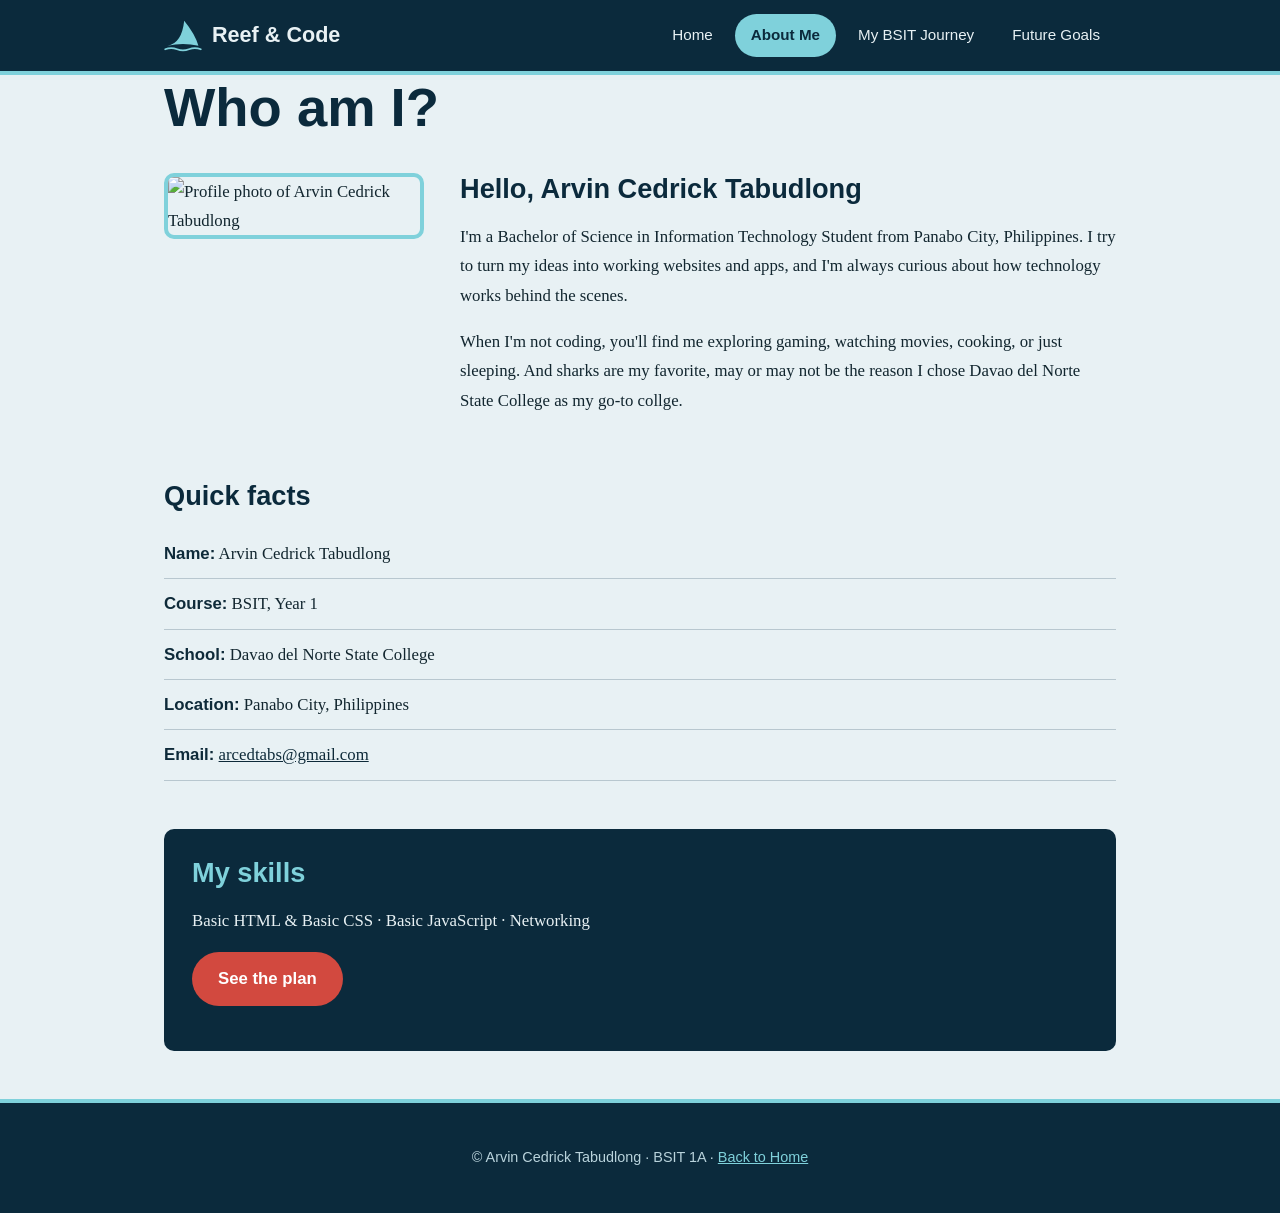
==== about.html @ bbda9e4c "Update about.html" ====
<!DOCTYPE html>
<html lang="en">
<head>
  <meta charset="UTF-8">
  <meta name="viewport" content="width=device-width, initial-scale=1">
  <title>About Me | Reef &amp; Code</title>
  <link rel="stylesheet" href="style.css">
  <link rel="icon" href="fin.svg" type="image/svg+xml">
</head>
<body>
  <header class="site-header">
    <div class="header-inner">
      <a class="brand" href="index.html"><img src="fin.svg" alt="">Reef &amp; Code</a>
      <nav aria-label="Main navigation">
        <ul class="nav-list">
          <li><a href="index.html">Home</a></li>
          <li><a href="about.html" class="active" aria-current="page">About Me</a></li>
          <li><a href="journey.html">My BSIT Journey</a></li>
          <li><a href="goals.html">Future Goals</a></li>
        </ul>
      </nav>
    </div>
  </header>

  <main class="container">
    <h1>Who am I?</h1>

    <section class="about-grid">
      <img class="portrait" src=image.png" alt="Profile photo of Arvin Cedrick Tabudlong">
      <div>
        <h2>Hello, Arvin Cedrick Tabudlong</h2>
        <p>I'm a Bachelor of Science in Information Technology Student from Panabo City, Philippines. I try to turn my ideas into working websites and apps, and I'm always curious about how technology works behind the scenes.</p>
        <p>When I'm not coding, you'll find me exploring gaming, watching movies, cooking, or just sleeping. And sharks are my favorite, may or may not be the reason I chose Davao del Norte State College as my go-to collge.</p>
      </div>
    </section>

    <section>
      <h2>Quick facts</h2>
      <ul class="facts">
        <li><strong>Name:</strong> Arvin Cedrick Tabudlong</li>
        <li><strong>Course:</strong> BSIT, Year 1</li>
        <li><strong>School:</strong> Davao del Norte State College</li>
        <li><strong>Location:</strong> Panabo City, Philippines</li>
        <li><strong>Email:</strong> <a href="mailto:arcedtabs@gmail.com">arcedtabs@gmail.com</a></li>
      </ul>
    </section>

    <section class="panel">
      <h2>My skills</h2>
      <p> Basic HTML &amp; Basic CSS &middot; Basic JavaScript &middot; Networking</p>
      <p><a class="btn" href="journey.html">See the plan</a></p>

    </section>
  </main>

  <footer class="site-footer">
    <p>&copy; Arvin Cedrick Tabudlong &middot; BSIT 1A &middot; <a href="index.html">Back to Home</a></p>
  </footer>
</body>
</html>
---- style.css ----
:root {
  --abyss:     #0B2A3C; 
  --deep:      #0e2a39;  
  --shark:     #5E7A8A;  
  --foam:      #E8F1F4;  
  --lagoon:    #7FD1DB;  
  --gill:      #D2493F;  
  --text:      #12262F;
  --radius:    10px;
  --font-head: "Trebuchet MS", "Segoe UI", Helvetica, Arial, sans-serif;
  --font-body: Georgia, "Times New Roman", serif;
}

*, *::before, *::after { box-sizing: border-box; }

html { scroll-behavior: smooth; }

body {
  margin: 0;
  font-family: var(--font-body);
  font-size: 1.05rem;
  line-height: 1.75;
  color: var(--text);
  background: var(--foam);
}

img { max-width: 100%; display: block; }

a { color: var(--deep); }
a:hover { color: var(--gill); }
a:focus-visible, button:focus-visible {
  outline: 3px solid var(--gill);
  outline-offset: 3px;
}

h1, h2, h3 {
  font-family: var(--font-head);
  line-height: 1.2;
  color: var(--abyss);
  margin: 0 0 .6em;
}
h1 { font-size: clamp(2.2rem, 5vw, 3.4rem); }
h2 { font-size: 1.7rem; }
h3 { font-size: 1.2rem; }

.site-header {
  background: var(--abyss);
  border-bottom: 4px solid var(--lagoon);
}
.header-inner {
  max-width: 1000px;
  margin: 0 auto;
  padding: 14px 24px;
  display: flex;
  flex-wrap: wrap;
  align-items: center;
  justify-content: space-between;
  gap: 12px;
}
.brand {
  display: flex;
  align-items: center;
  gap: 10px;
  font-family: var(--font-head);
  font-size: 1.35rem;
  font-weight: 700;
  color: var(--foam);
  text-decoration: none;
}
.brand img { width: 38px; height: 38px; }
.brand:hover { color: var(--lagoon); }

.nav-list {
  list-style: none;
  margin: 0;
  padding: 0;
  display: flex;
  flex-wrap: wrap;
  gap: 6px;
}
.nav-list a {
  display: block;
  padding: 8px 16px;
  border-radius: 999px;
  font-family: var(--font-head);
  font-size: .95rem;
  color: var(--foam);
  text-decoration: none;
  transition: background .2s;
}
.nav-list a:hover { background: var(--deep); color: var(--foam); }
.nav-list a.active { background: var(--lagoon); color: var(--abyss); font-weight: 700; }

.container {
  max-width: 1000px;
  margin: 0 auto;
  padding: 0 24px;
}
main { padding: 48px 0 64px; }
section { margin-bottom: 48px; }

.hero {
  background: linear-gradient(180deg, var(--abyss) 0%, var(--deep) 100%);
  color: var(--foam);
  padding: 64px 0 0;
  position: relative;
}
.hero-inner {
  max-width: 1000px;
  margin: 0 auto;
  padding: 0 24px;
  display: grid;
  grid-template-columns: 1.1fr 1fr;
  gap: 32px;
  align-items: center;
}
.hero h1 { color: #fff; }
.hero p { max-width: 46ch; color: #cfe3ea; }
.hero .shark-art { animation: glide 6s ease-in-out infinite alternate; }
.wave { display: block; width: 100%; height: 70px; margin-top: 24px; }

@keyframes glide {
  from { transform: translateX(-12px); }
  to   { transform: translateX(12px); }
}

.btn {
  display: inline-block;
  padding: 12px 26px;
  border-radius: 999px;
  background: var(--gill);
  color: #fff;
  font-family: var(--font-head);
  font-weight: 700;
  text-decoration: none;
  transition: background .2s;
}
.btn:hover { background: #a93129; color: #fff; }
.btn.ghost { background: transparent; border: 2px solid var(--lagoon); color: var(--lagoon); margin-left: 8px; }
.btn.ghost:hover { background: var(--lagoon); color: var(--abyss); }

.card-grid {
  display: grid;
  grid-template-columns: repeat(auto-fit, minmax(250px, 1fr));
  gap: 24px;
}
.card {
  background: #fff;
  border-radius: var(--radius);
  border-left: 6px solid var(--lagoon);
  padding: 24px;
  box-shadow: 0 2px 10px rgba(11, 42, 60, .12);
}
.card h3 { margin-bottom: .4em; }
.card p { margin: 0; }

.panel {
  background: var(--abyss);
  color: var(--foam);
  border-radius: var(--radius);
  padding: 28px;
}
.panel h2, .panel h3 { color: var(--lagoon); }

.about-grid {
  display: grid;
  grid-template-columns: 260px 1fr;
  gap: 36px;
  align-items: start;
}
.portrait {
  border-radius: var(--radius);
  border: 4px solid var(--lagoon);
  width: 100%;
}
.facts { list-style: none; padding: 0; margin: 0; }
.facts li { padding: 10px 0; border-bottom: 1px solid rgba(94, 122, 138, .35); }
.facts strong { font-family: var(--font-head); color: var(--deep); }

.timeline { list-style: none; margin: 0; padding: 0 0 0 28px; border-left: 4px solid var(--shark); }
.timeline li { position: relative; margin-bottom: 32px; padding-left: 20px; }
.timeline li::before {
  content: "";
  position: absolute;
  left: -40px;
  top: 6px;
  width: 20px;
  height: 20px;
  border-radius: 50%;
  background: var(--lagoon);
  border: 4px solid var(--abyss);
}
.timeline .when { font-family: var(--font-head); font-weight: 700; color: var(--gill); }

.goal-list { list-style: none; padding: 0; margin: 0; }
.goal-list li {
  background: #fff;
  border-radius: var(--radius);
  padding: 16px 20px 16px 54px;
  margin-bottom: 14px;
  position: relative;
  box-shadow: 0 2px 8px rgba(11, 42, 60, .1);
}
.goal-list li::before {
  content: "";
  position: absolute;
  left: 18px;
  top: 20px;
  width: 20px;
  height: 20px;
  border-radius: 50%;
  border: 3px solid var(--shark);
}
.goal-list li.done::before { background: var(--lagoon); border-color: var(--deep); }

.site-footer {
  background: var(--abyss);
  color: #b9d3dc;
  text-align: center;
  padding: 28px 24px;
  font-family: var(--font-head);
  font-size: .9rem;
  border-top: 4px solid var(--lagoon);
}
.site-footer a { color: var(--lagoon); }

@media (max-width: 760px) {
  .hero-inner, .about-grid { grid-template-columns: 1fr; }
  .portrait { max-width: 240px; }
  .header-inner { justify-content: center; }
}

@media (prefers-reduced-motion: reduce) {
  .hero .shark-art { animation: none; }
  html { scroll-behavior: auto; }
}
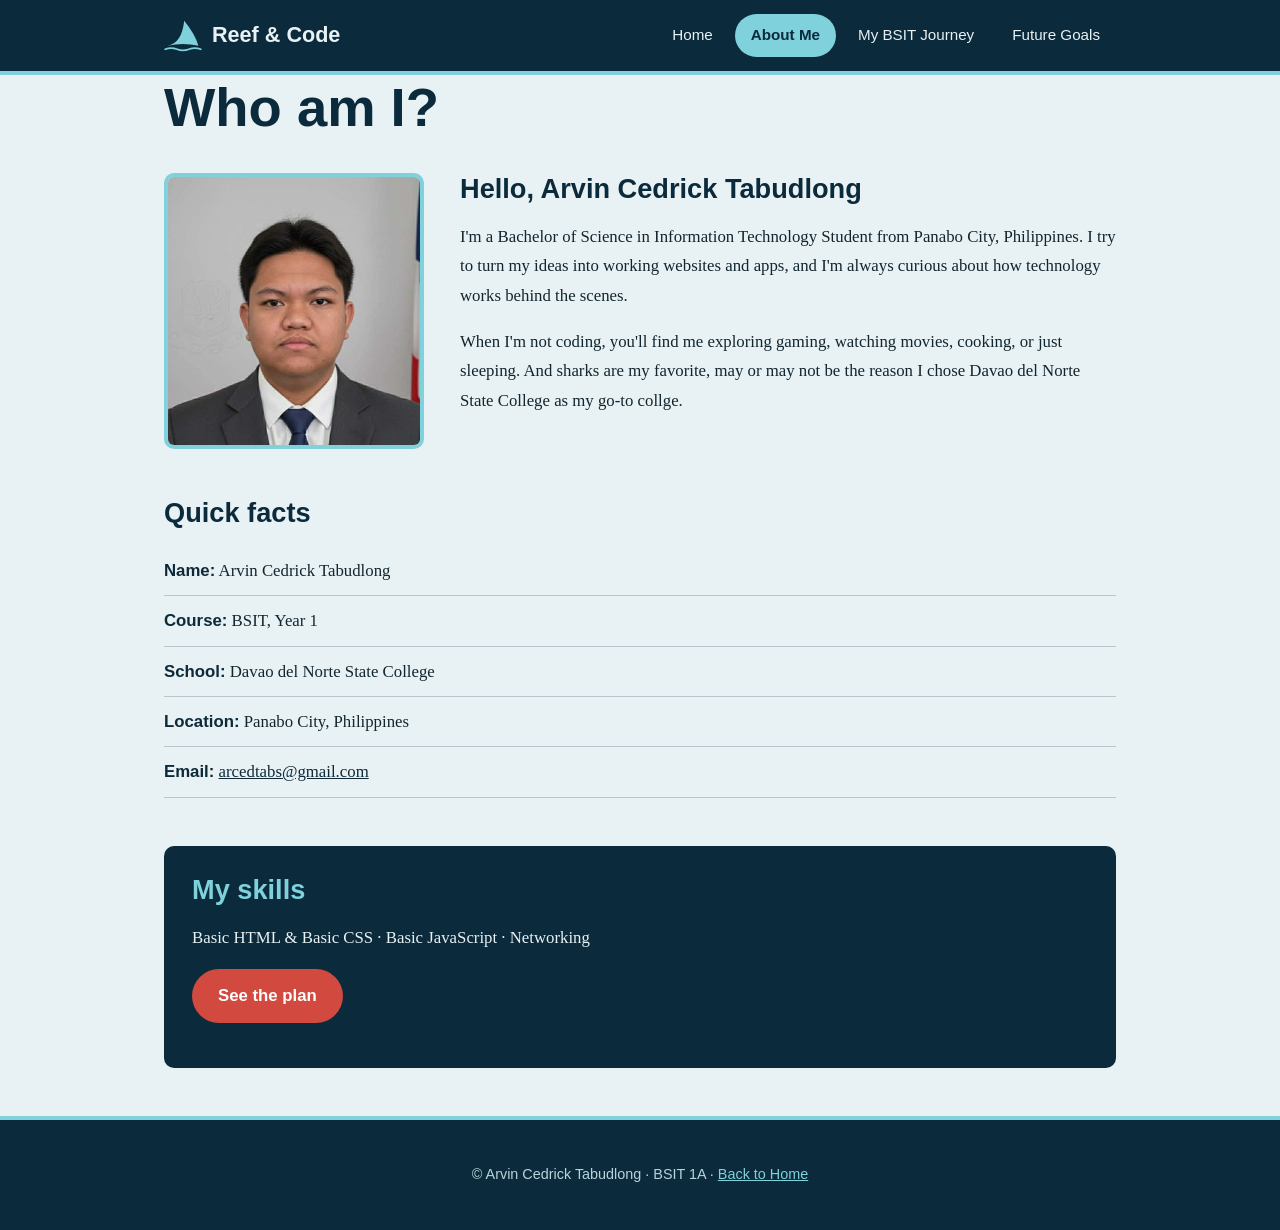
==== commit 4a69db05: "Update about.html" ====
--- a/about.html
+++ b/about.html
@@ -26,7 +26,7 @@
     <h1>Who am I?</h1>
 
     <section class="about-grid">
-      <img class="portrait" src=image.png" alt="Profile photo of Arvin Cedrick Tabudlong">
+      <img class="portrait" src="image.png" alt="Profile photo of Arvin Cedrick Tabudlong">
       <div>
         <h2>Hello, Arvin Cedrick Tabudlong</h2>
         <p>I'm a Bachelor of Science in Information Technology Student from Panabo City, Philippines. I try to turn my ideas into working websites and apps, and I'm always curious about how technology works behind the scenes.</p>
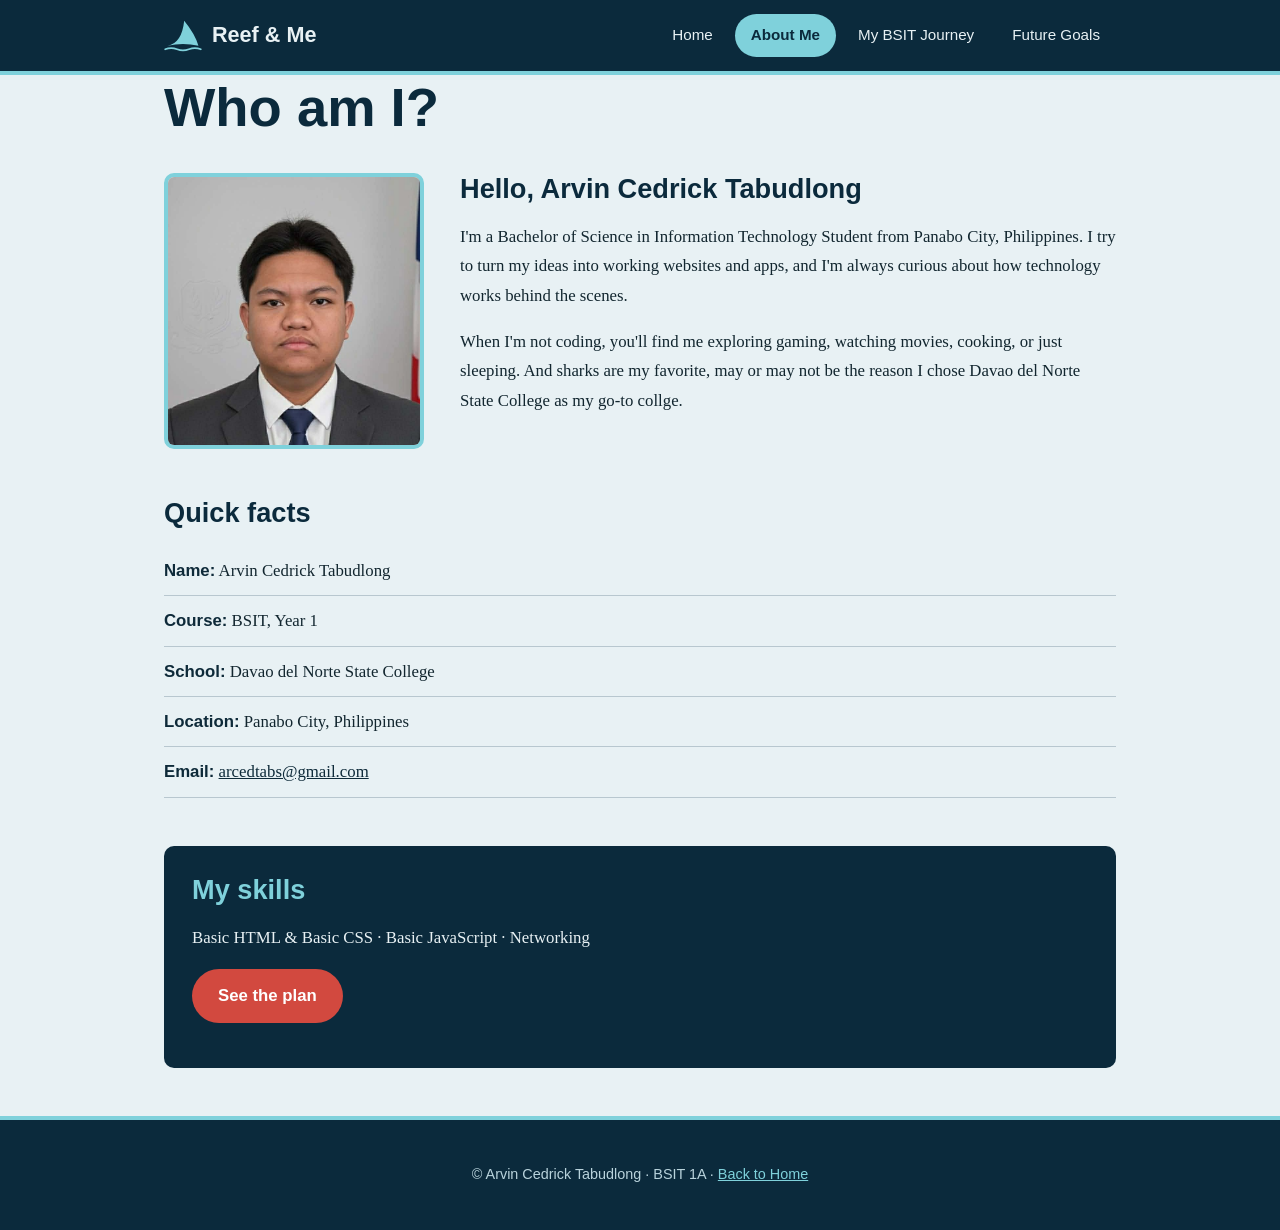
==== commit f0f2bdc3: "Update about.html" ====
--- a/about.html
+++ b/about.html
@@ -3,14 +3,14 @@
 <head>
   <meta charset="UTF-8">
   <meta name="viewport" content="width=device-width, initial-scale=1">
-  <title>About Me | Reef &amp; Code</title>
+  <title>About Me | Reef &amp; Me</title>
   <link rel="stylesheet" href="style.css">
   <link rel="icon" href="fin.svg" type="image/svg+xml">
 </head>
 <body>
   <header class="site-header">
     <div class="header-inner">
-      <a class="brand" href="index.html"><img src="fin.svg" alt="">Reef &amp; Code</a>
+      <a class="brand" href="index.html"><img src="fin.svg" alt="">Reef &amp; Me</a>
       <nav aria-label="Main navigation">
         <ul class="nav-list">
           <li><a href="index.html">Home</a></li>
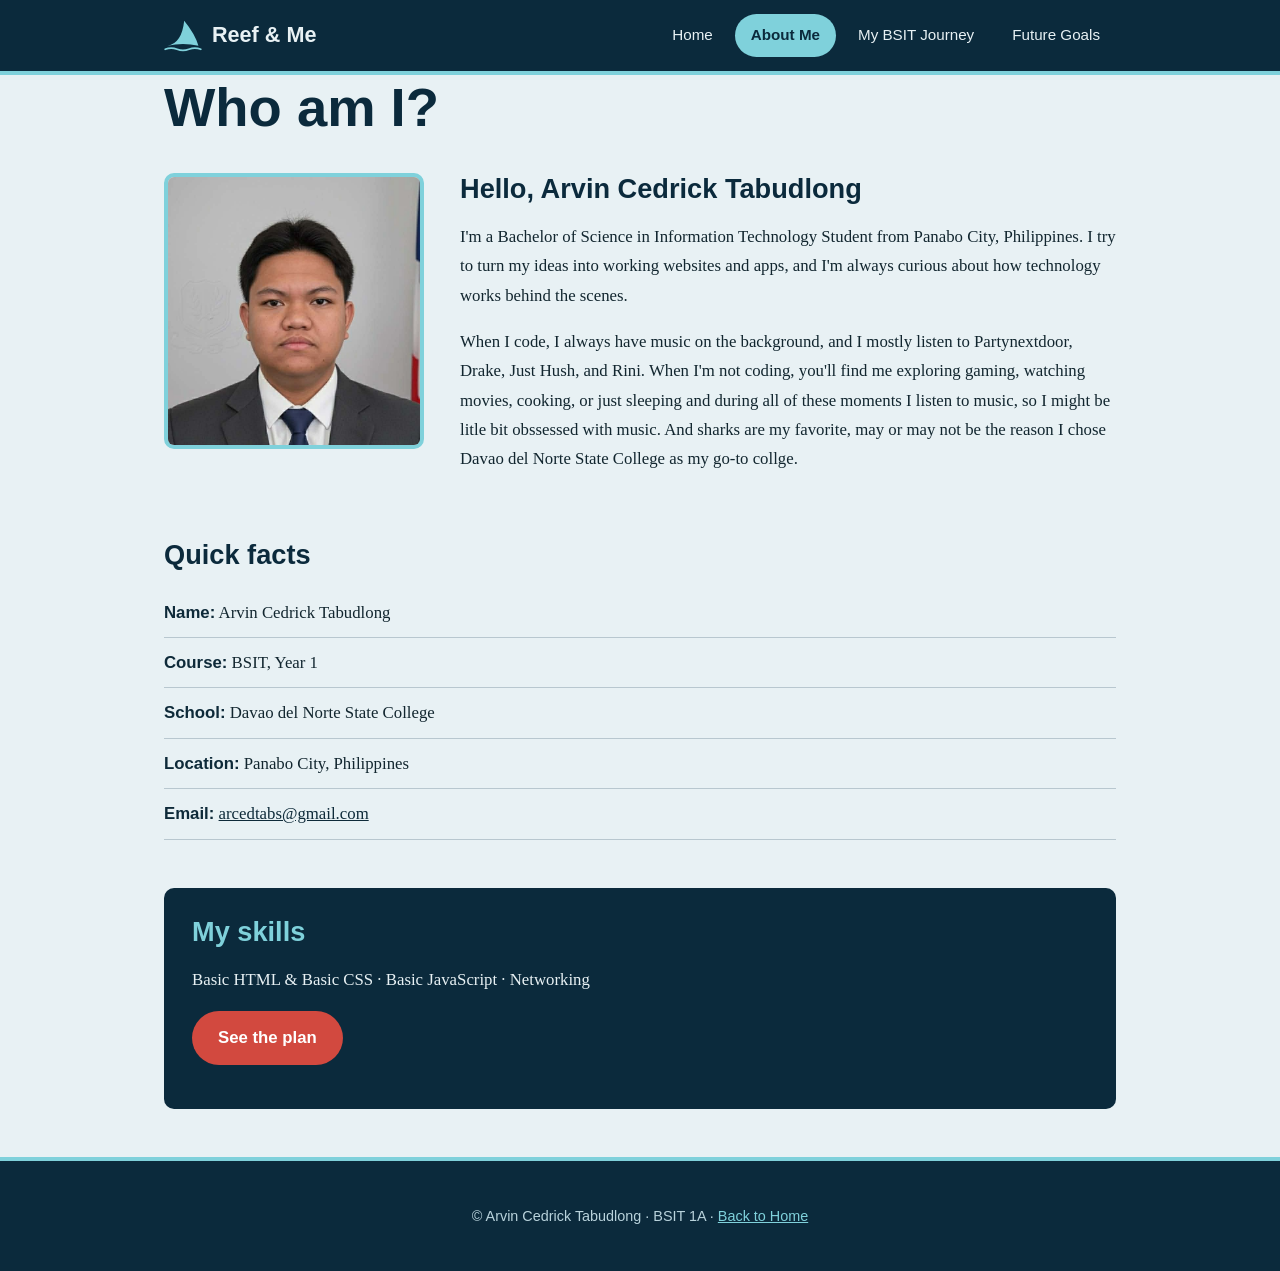
==== commit 3dd52178: "Update about.html" ====
--- a/about.html
+++ b/about.html
@@ -30,7 +30,7 @@
       <div>
         <h2>Hello, Arvin Cedrick Tabudlong</h2>
         <p>I'm a Bachelor of Science in Information Technology Student from Panabo City, Philippines. I try to turn my ideas into working websites and apps, and I'm always curious about how technology works behind the scenes.</p>
-        <p>When I'm not coding, you'll find me exploring gaming, watching movies, cooking, or just sleeping. And sharks are my favorite, may or may not be the reason I chose Davao del Norte State College as my go-to collge.</p>
+        <p>When I code, I always have music on the background, and I mostly listen to Partynextdoor, Drake, Just Hush, and Rini. When I'm not coding, you'll find me exploring gaming, watching movies, cooking, or just sleeping and during all of these moments I listen to music, so I might be litle bit obssessed with music. And sharks are my favorite, may or may not be the reason I chose Davao del Norte State College as my go-to collge.</p>
       </div>
     </section>
 
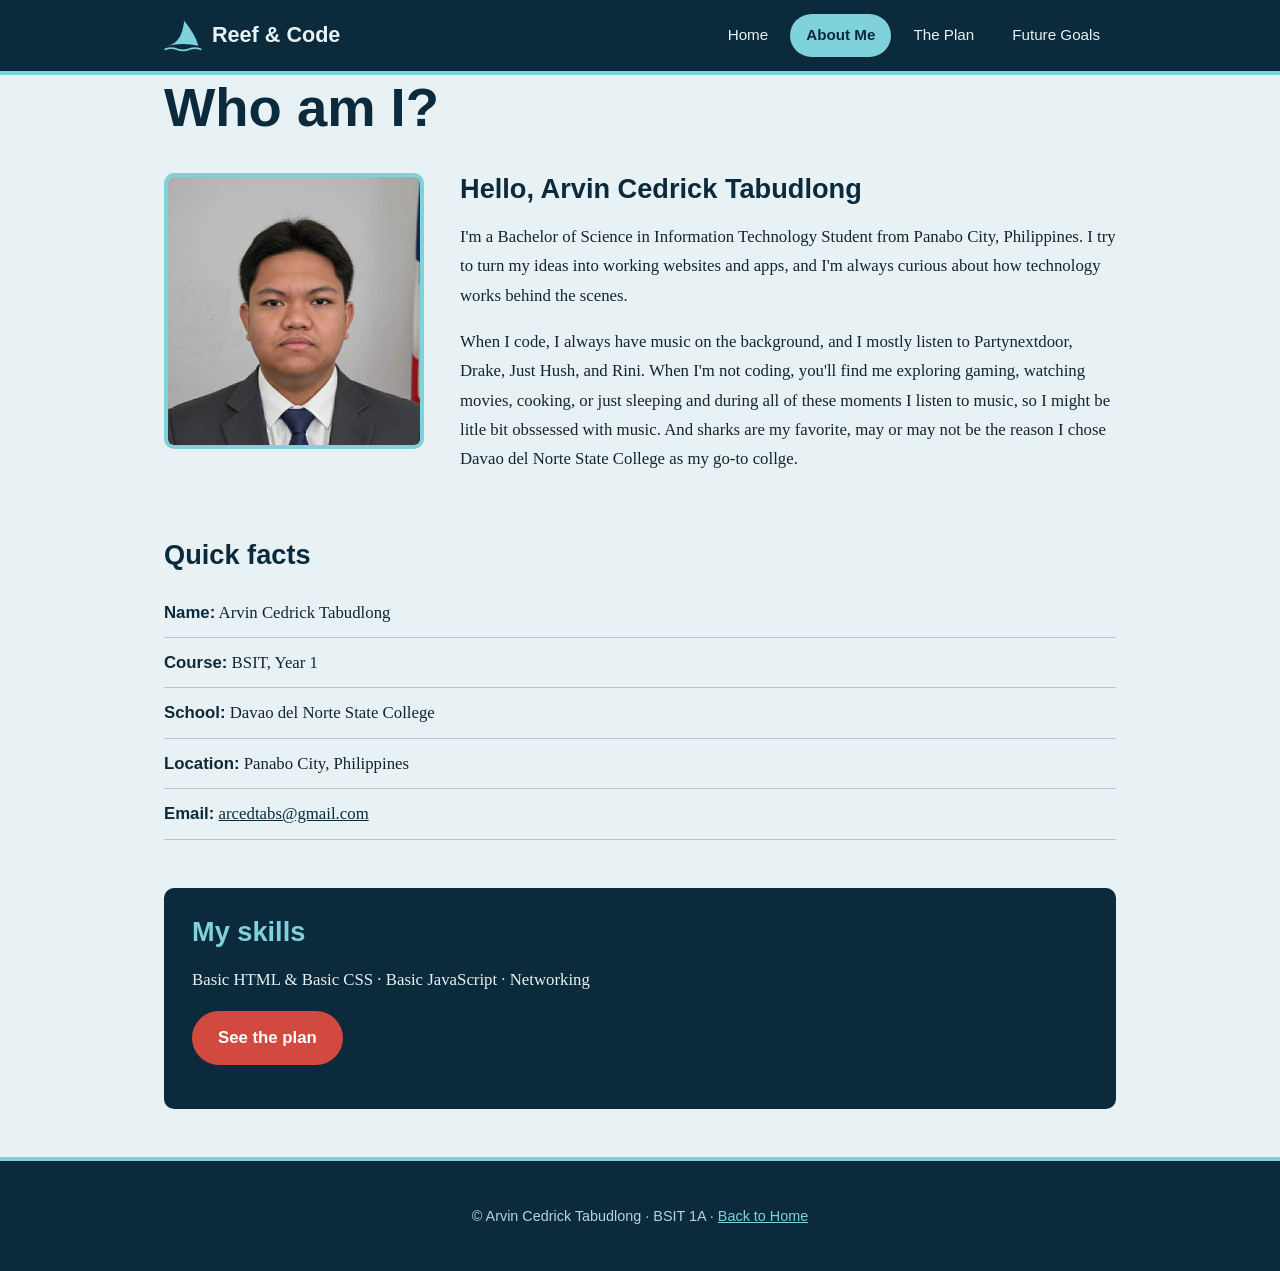
==== commit 36a7596e: "Add files via upload" ====
--- a/about.html
+++ b/about.html
@@ -3,19 +3,19 @@
 <head>
   <meta charset="UTF-8">
   <meta name="viewport" content="width=device-width, initial-scale=1">
-  <title>About Me | Reef &amp; Me</title>
+  <title>About Me | Reef &amp; Code</title>
   <link rel="stylesheet" href="style.css">
   <link rel="icon" href="fin.svg" type="image/svg+xml">
 </head>
 <body>
   <header class="site-header">
     <div class="header-inner">
-      <a class="brand" href="index.html"><img src="fin.svg" alt="">Reef &amp; Me</a>
+      <a class="brand" href="index.html"><img src="fin.svg" alt="">Reef &amp; Code</a>
       <nav aria-label="Main navigation">
         <ul class="nav-list">
           <li><a href="index.html">Home</a></li>
           <li><a href="about.html" class="active" aria-current="page">About Me</a></li>
-          <li><a href="journey.html">My BSIT Journey</a></li>
+          <li><a href="plan.html">The Plan</a></li>
           <li><a href="goals.html">Future Goals</a></li>
         </ul>
       </nav>
@@ -48,7 +48,7 @@
     <section class="panel">
       <h2>My skills</h2>
       <p> Basic HTML &amp; Basic CSS &middot; Basic JavaScript &middot; Networking</p>
-      <p><a class="btn" href="journey.html">See the plan</a></p>
+      <p><a class="btn" href="plan.html">See the plan</a></p>
 
     </section>
   </main>
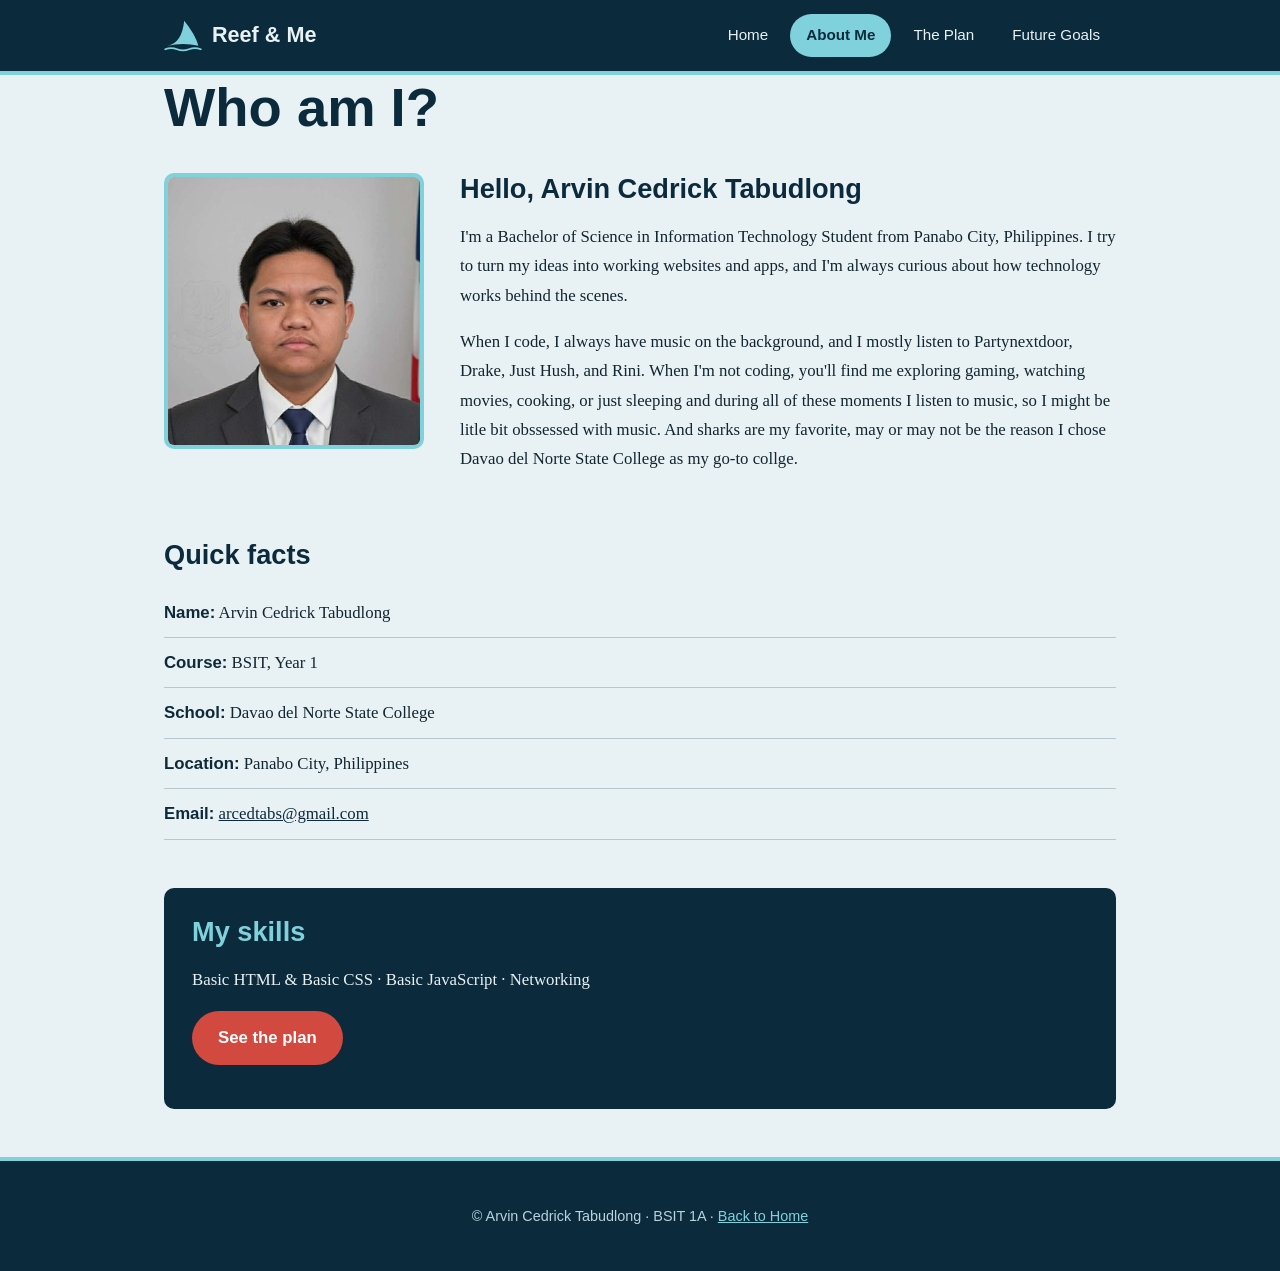
==== commit 2a13ae06: "Update title and brand name in about.html" ====
--- a/about.html
+++ b/about.html
@@ -3,14 +3,14 @@
 <head>
   <meta charset="UTF-8">
   <meta name="viewport" content="width=device-width, initial-scale=1">
-  <title>About Me | Reef &amp; Code</title>
+  <title>About Me | Reef &amp; Me</title>
   <link rel="stylesheet" href="style.css">
   <link rel="icon" href="fin.svg" type="image/svg+xml">
 </head>
 <body>
   <header class="site-header">
     <div class="header-inner">
-      <a class="brand" href="index.html"><img src="fin.svg" alt="">Reef &amp; Code</a>
+      <a class="brand" href="index.html"><img src="fin.svg" alt="">Reef &amp; Me</a>
       <nav aria-label="Main navigation">
         <ul class="nav-list">
           <li><a href="index.html">Home</a></li>
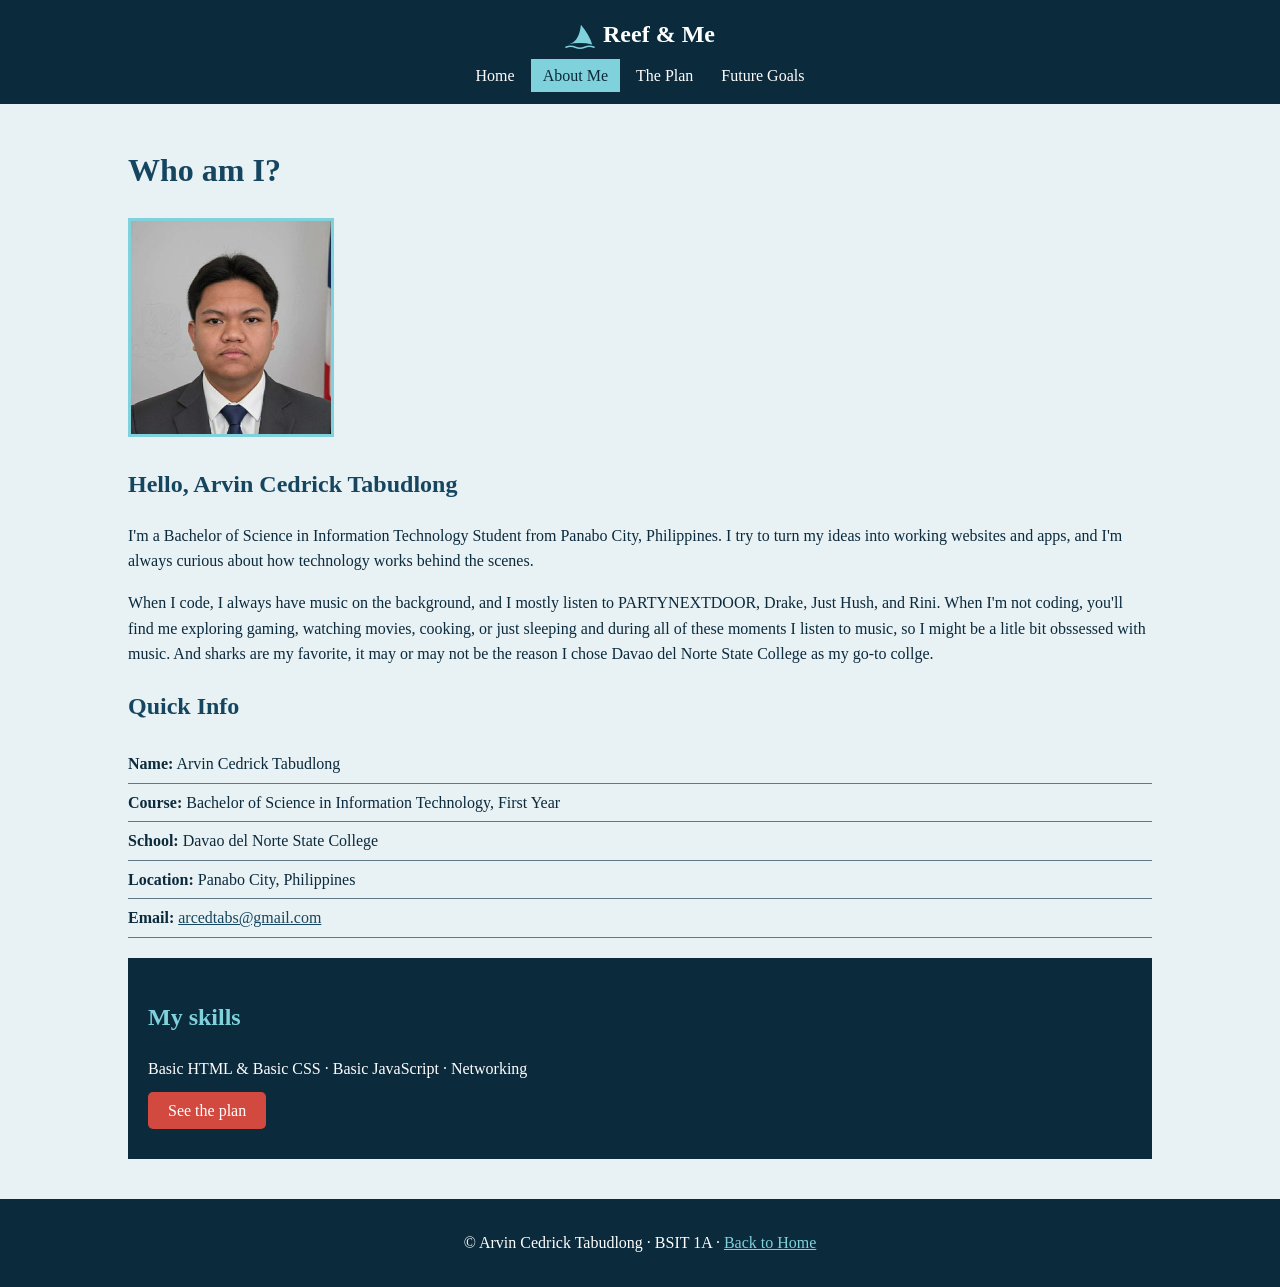
==== commit b3f46edb: "Update about.html" ====
--- a/about.html
+++ b/about.html
@@ -30,15 +30,15 @@
       <div>
         <h2>Hello, Arvin Cedrick Tabudlong</h2>
         <p>I'm a Bachelor of Science in Information Technology Student from Panabo City, Philippines. I try to turn my ideas into working websites and apps, and I'm always curious about how technology works behind the scenes.</p>
-        <p>When I code, I always have music on the background, and I mostly listen to Partynextdoor, Drake, Just Hush, and Rini. When I'm not coding, you'll find me exploring gaming, watching movies, cooking, or just sleeping and during all of these moments I listen to music, so I might be litle bit obssessed with music. And sharks are my favorite, may or may not be the reason I chose Davao del Norte State College as my go-to collge.</p>
+        <p>When I code, I always have music on the background, and I mostly listen to PARTYNEXTDOOR, Drake, Just Hush, and Rini. When I'm not coding, you'll find me exploring gaming, watching movies, cooking, or just sleeping and during all of these moments I listen to music, so I might be a litle bit obssessed with music. And sharks are my favorite, it may or may not be the reason I chose Davao del Norte State College as my go-to collge.</p>
       </div>
     </section>
 
     <section>
-      <h2>Quick facts</h2>
+      <h2>Quick Info</h2>
       <ul class="facts">
         <li><strong>Name:</strong> Arvin Cedrick Tabudlong</li>
-        <li><strong>Course:</strong> BSIT, Year 1</li>
+        <li><strong>Course:</strong> Bachelor of Science in Information Technology, First Year</li>
         <li><strong>School:</strong> Davao del Norte State College</li>
         <li><strong>Location:</strong> Panabo City, Philippines</li>
         <li><strong>Email:</strong> <a href="mailto:arcedtabs@gmail.com">arcedtabs@gmail.com</a></li>
--- a/style.css
+++ b/style.css
@@ -1,236 +1,178 @@
-:root {
-  --abyss:     #0B2A3C; 
-  --deep:      #0e2a39;  
-  --shark:     #5E7A8A;  
-  --foam:      #E8F1F4;  
-  --lagoon:    #7FD1DB;  
-  --gill:      #D2493F;  
-  --text:      #12262F;
-  --radius:    10px;
-  --font-head: "Trebuchet MS", "Segoe UI", Helvetica, Arial, sans-serif;
-  --font-body: Georgia, "Times New Roman", serif;
-}
-
-*, *::before, *::after { box-sizing: border-box; }
-
-html { scroll-behavior: smooth; }
-
 body {
+  font-family: "Times New Roman", serif;
+  background-color: #E8F1F4;
+  color: #0B2A3C;
   margin: 0;
-  font-family: var(--font-body);
-  font-size: 1.05rem;
-  line-height: 1.75;
-  color: var(--text);
-  background: var(--foam);
-}
-
-img { max-width: 100%; display: block; }
-
-a { color: var(--deep); }
-a:hover { color: var(--gill); }
-a:focus-visible, button:focus-visible {
-  outline: 3px solid var(--gill);
-  outline-offset: 3px;
+  line-height: 1.6;
 }
 
 h1, h2, h3 {
-  font-family: var(--font-head);
-  line-height: 1.2;
-  color: var(--abyss);
-  margin: 0 0 .6em;
+  color: #16465F;
 }
-h1 { font-size: clamp(2.2rem, 5vw, 3.4rem); }
-h2 { font-size: 1.7rem; }
-h3 { font-size: 1.2rem; }
+
+a {
+  color: #16465F;
+}
+
+img {
+  max-width: 100%;
+}
 
 .site-header {
-  background: var(--abyss);
-  border-bottom: 4px solid var(--lagoon);
+  background-color: #0B2A3C;
+  padding: 15px;
+  text-align: center;
 }
-.header-inner {
-  max-width: 1000px;
-  margin: 0 auto;
-  padding: 14px 24px;
-  display: flex;
-  flex-wrap: wrap;
-  align-items: center;
-  justify-content: space-between;
-  gap: 12px;
-}
+
 .brand {
-  display: flex;
-  align-items: center;
-  gap: 10px;
-  font-family: var(--font-head);
-  font-size: 1.35rem;
-  font-weight: 700;
-  color: var(--foam);
+  color: white;
+  font-size: 24px;
+  font-weight: bold;
   text-decoration: none;
 }
-.brand img { width: 38px; height: 38px; }
-.brand:hover { color: var(--lagoon); }
+
+.brand img {
+  width: 30px;
+  vertical-align: middle;
+  margin-right: 8px;
+}
 
 .nav-list {
   list-style: none;
-  margin: 0;
   padding: 0;
-  display: flex;
-  flex-wrap: wrap;
-  gap: 6px;
+  margin: 10px 0 0 0;
 }
+
+.nav-list li {
+  display: inline;
+}
+
 .nav-list a {
-  display: block;
-  padding: 8px 16px;
-  border-radius: 999px;
-  font-family: var(--font-head);
-  font-size: .95rem;
-  color: var(--foam);
+  color: white;
   text-decoration: none;
-  transition: background .2s;
+  padding: 8px 12px;
 }
-.nav-list a:hover { background: var(--deep); color: var(--foam); }
-.nav-list a.active { background: var(--lagoon); color: var(--abyss); font-weight: 700; }
+
+.nav-list a:hover {
+  background-color: #5E7A8A;
+}
+
+.nav-list a.active {
+  background-color: #7FD1DB;
+  color: #0B2A3C;
+}
 
 .container {
-  max-width: 1000px;
+  width: 80%;
   margin: 0 auto;
-  padding: 0 24px;
+  padding: 20px 0;
 }
-main { padding: 48px 0 64px; }
-section { margin-bottom: 48px; }
 
 .hero {
-  background: linear-gradient(180deg, var(--abyss) 0%, var(--deep) 100%);
-  color: var(--foam);
-  padding: 64px 0 0;
-  position: relative;
+  background-color: #16465F;
+  color: white;
+  text-align: center;
+  padding: 30px 10px 0 10px;
 }
+
+.hero h1 {
+  color: white;
+}
+
 .hero-inner {
-  max-width: 1000px;
+  width: 80%;
   margin: 0 auto;
-  padding: 0 24px;
-  display: grid;
-  grid-template-columns: 1.1fr 1fr;
-  gap: 32px;
-  align-items: center;
 }
-.hero h1 { color: #fff; }
-.hero p { max-width: 46ch; color: #cfe3ea; }
-.hero .shark-art { animation: glide 6s ease-in-out infinite alternate; }
-.wave { display: block; width: 100%; height: 70px; margin-top: 24px; }
 
-@keyframes glide {
-  from { transform: translateX(-12px); }
-  to   { transform: translateX(12px); }
+.shark-art {
+  width: 300px;
+  margin: 0 auto;
+}
+
+.wave {
+  width: 100%;
+  height: 40px;
 }
 
 .btn {
-  display: inline-block;
-  padding: 12px 26px;
-  border-radius: 999px;
-  background: var(--gill);
-  color: #fff;
-  font-family: var(--font-head);
-  font-weight: 700;
+  background-color: #D2493F;
+  color: white;
+  padding: 10px 20px;
   text-decoration: none;
-  transition: background .2s;
+  border-radius: 5px;
 }
-.btn:hover { background: #a93129; color: #fff; }
-.btn.ghost { background: transparent; border: 2px solid var(--lagoon); color: var(--lagoon); margin-left: 8px; }
-.btn.ghost:hover { background: var(--lagoon); color: var(--abyss); }
 
-.card-grid {
-  display: grid;
-  grid-template-columns: repeat(auto-fit, minmax(250px, 1fr));
-  gap: 24px;
+.btn:hover {
+  background-color: #a93129;
 }
+
+.ghost {
+  background-color: transparent;
+  border: 2px solid #7FD1DB;
+  color: #7FD1DB;
+}
+
 .card {
-  background: #fff;
-  border-radius: var(--radius);
-  border-left: 6px solid var(--lagoon);
-  padding: 24px;
-  box-shadow: 0 2px 10px rgba(11, 42, 60, .12);
+  background-color: white;
+  border: 2px solid #5E7A8A;
+  padding: 15px;
+  margin: 10px 0;
 }
-.card h3 { margin-bottom: .4em; }
-.card p { margin: 0; }
 
 .panel {
-  background: var(--abyss);
-  color: var(--foam);
-  border-radius: var(--radius);
-  padding: 28px;
+  background-color: #0B2A3C;
+  color: white;
+  padding: 20px;
+  margin: 20px 0;
 }
-.panel h2, .panel h3 { color: var(--lagoon); }
 
-.about-grid {
-  display: grid;
-  grid-template-columns: 260px 1fr;
-  gap: 36px;
-  align-items: start;
+.panel h2 {
+  color: #7FD1DB;
 }
+
 .portrait {
-  border-radius: var(--radius);
-  border: 4px solid var(--lagoon);
-  width: 100%;
+  width: 200px;
+  border: 3px solid #7FD1DB;
 }
-.facts { list-style: none; padding: 0; margin: 0; }
-.facts li { padding: 10px 0; border-bottom: 1px solid rgba(94, 122, 138, .35); }
-.facts strong { font-family: var(--font-head); color: var(--deep); }
 
-.timeline { list-style: none; margin: 0; padding: 0 0 0 28px; border-left: 4px solid var(--shark); }
-.timeline li { position: relative; margin-bottom: 32px; padding-left: 20px; }
-.timeline li::before {
-  content: "";
-  position: absolute;
-  left: -40px;
-  top: 6px;
-  width: 20px;
-  height: 20px;
-  border-radius: 50%;
-  background: var(--lagoon);
-  border: 4px solid var(--abyss);
+.facts {
+  list-style: none;
+  padding: 0;
 }
-.timeline .when { font-family: var(--font-head); font-weight: 700; color: var(--gill); }
 
-.goal-list { list-style: none; padding: 0; margin: 0; }
+.facts li {
+  border-bottom: 1px solid #5E7A8A;
+  padding: 6px 0;
+}
+
+.timeline {
+  border-left: 4px solid #5E7A8A;
+  padding-left: 15px;
+  list-style: none;
+}
+
+.when {
+  color: #D2493F;
+  font-weight: bold;
+}
+
 .goal-list li {
-  background: #fff;
-  border-radius: var(--radius);
-  padding: 16px 20px 16px 54px;
-  margin-bottom: 14px;
-  position: relative;
-  box-shadow: 0 2px 8px rgba(11, 42, 60, .1);
+  background-color: white;
+  padding: 10px;
+  margin-bottom: 8px;
 }
-.goal-list li::before {
-  content: "";
-  position: absolute;
-  left: 18px;
-  top: 20px;
-  width: 20px;
-  height: 20px;
-  border-radius: 50%;
-  border: 3px solid var(--shark);
+
+.done {
+  background-color: #7FD1DB;
 }
-.goal-list li.done::before { background: var(--lagoon); border-color: var(--deep); }
 
 .site-footer {
-  background: var(--abyss);
-  color: #b9d3dc;
+  background-color: #0B2A3C;
+  color: white;
   text-align: center;
-  padding: 28px 24px;
-  font-family: var(--font-head);
-  font-size: .9rem;
-  border-top: 4px solid var(--lagoon);
-}
-.site-footer a { color: var(--lagoon); }
-
-@media (max-width: 760px) {
-  .hero-inner, .about-grid { grid-template-columns: 1fr; }
-  .portrait { max-width: 240px; }
-  .header-inner { justify-content: center; }
+  padding: 15px;
 }
 
-@media (prefers-reduced-motion: reduce) {
-  .hero .shark-art { animation: none; }
-  html { scroll-behavior: auto; }
+.site-footer a {
+  color: #7FD1DB;
 }
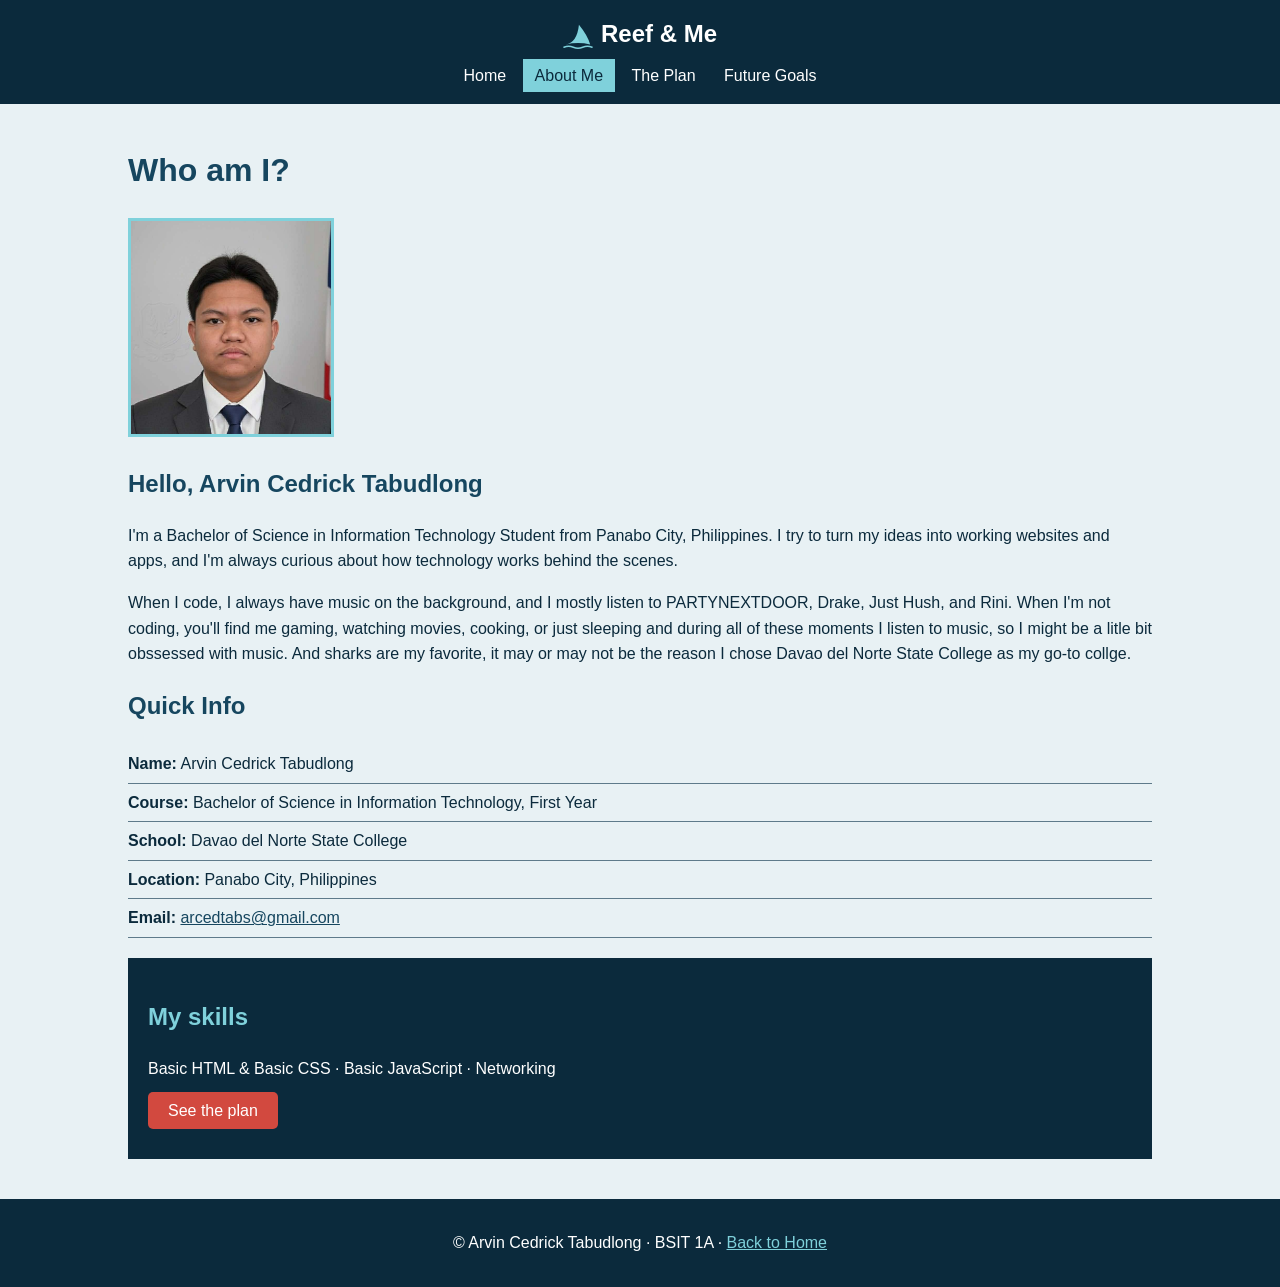
==== commit 8d37faaf: "Fix typo in hobbies description in about.html" ====
--- a/about.html
+++ b/about.html
@@ -30,7 +30,7 @@
       <div>
         <h2>Hello, Arvin Cedrick Tabudlong</h2>
         <p>I'm a Bachelor of Science in Information Technology Student from Panabo City, Philippines. I try to turn my ideas into working websites and apps, and I'm always curious about how technology works behind the scenes.</p>
-        <p>When I code, I always have music on the background, and I mostly listen to PARTYNEXTDOOR, Drake, Just Hush, and Rini. When I'm not coding, you'll find me exploring gaming, watching movies, cooking, or just sleeping and during all of these moments I listen to music, so I might be a litle bit obssessed with music. And sharks are my favorite, it may or may not be the reason I chose Davao del Norte State College as my go-to collge.</p>
+        <p>When I code, I always have music on the background, and I mostly listen to PARTYNEXTDOOR, Drake, Just Hush, and Rini. When I'm not coding, you'll find me gaming, watching movies, cooking, or just sleeping and during all of these moments I listen to music, so I might be a litle bit obssessed with music. And sharks are my favorite, it may or may not be the reason I chose Davao del Norte State College as my go-to collge.</p>
       </div>
     </section>
 
--- a/style.css
+++ b/style.css
@@ -1,5 +1,5 @@
 body {
-  font-family: "Times New Roman", serif;
+  font-family: Arial, sans-serif;
   background-color: #E8F1F4;
   color: #0B2A3C;
   margin: 0;
@@ -18,6 +18,7 @@
   max-width: 100%;
 }
 
+/* header n menu */
 .site-header {
   background-color: #0B2A3C;
   padding: 15px;
@@ -62,6 +63,7 @@
   color: #0B2A3C;
 }
 
+/* main design */
 .container {
   width: 80%;
   margin: 0 auto;
@@ -94,6 +96,7 @@
   height: 40px;
 }
 
+/* button design */
 .btn {
   background-color: #D2493F;
   color: white;
@@ -112,6 +115,7 @@
   color: #7FD1DB;
 }
 
+/* box desigm */
 .card {
   background-color: white;
   border: 2px solid #5E7A8A;
@@ -130,6 +134,7 @@
   color: #7FD1DB;
 }
 
+/* abt page */
 .portrait {
   width: 200px;
   border: 3px solid #7FD1DB;
@@ -145,6 +150,7 @@
   padding: 6px 0;
 }
 
+/* plan page */
 .timeline {
   border-left: 4px solid #5E7A8A;
   padding-left: 15px;
@@ -156,6 +162,7 @@
   font-weight: bold;
 }
 
+/* goal */
 .goal-list li {
   background-color: white;
   padding: 10px;
@@ -166,6 +173,7 @@
   background-color: #7FD1DB;
 }
 
+/* foot */
 .site-footer {
   background-color: #0B2A3C;
   color: white;
@@ -176,3 +184,20 @@
 .site-footer a {
   color: #7FD1DB;
 }
+
+/* fb n ig links */
+.social {
+  text-align: center;
+  background-color: white;
+  border: 2px solid #5E7A8A;
+  padding: 15px;
+}
+
+.social-icon {
+  width: 50px;
+  margin: 5px;
+}
+
+.social-icon:hover {
+  opacity: 0.7;
+}
